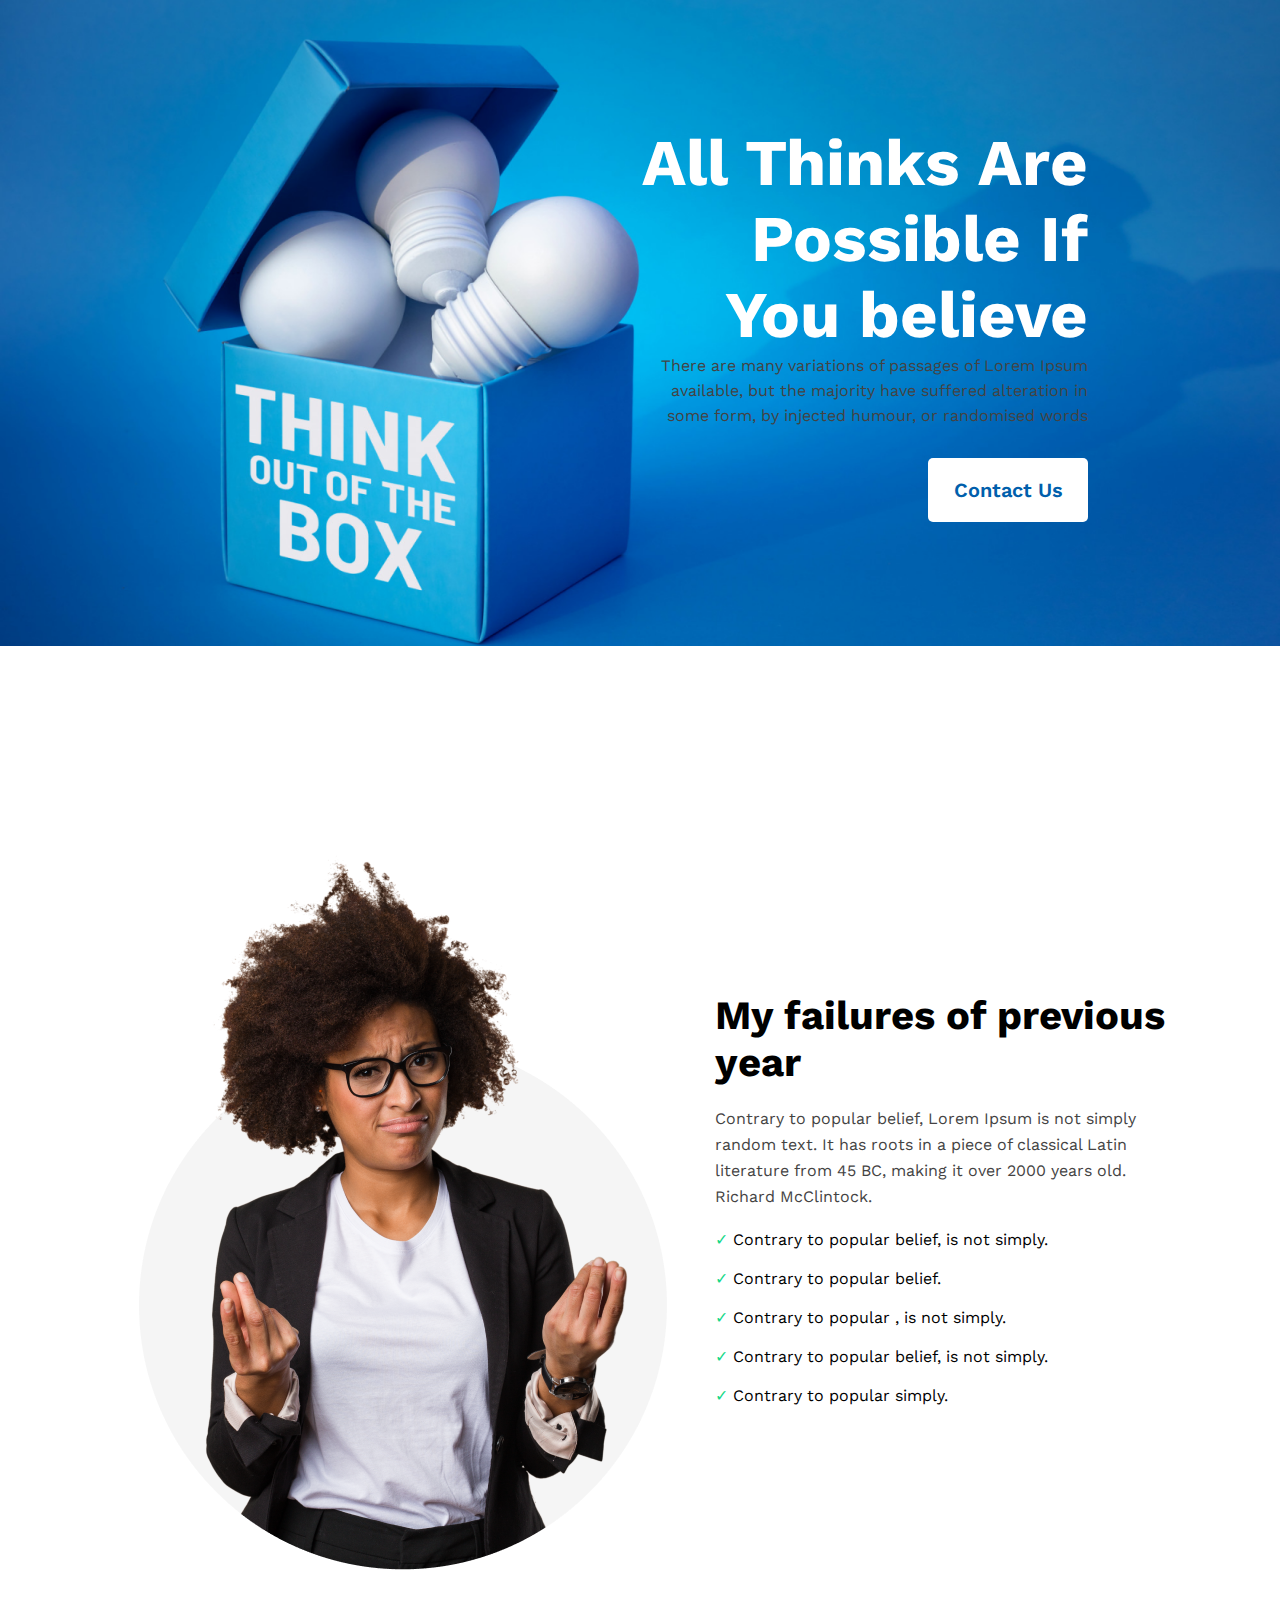
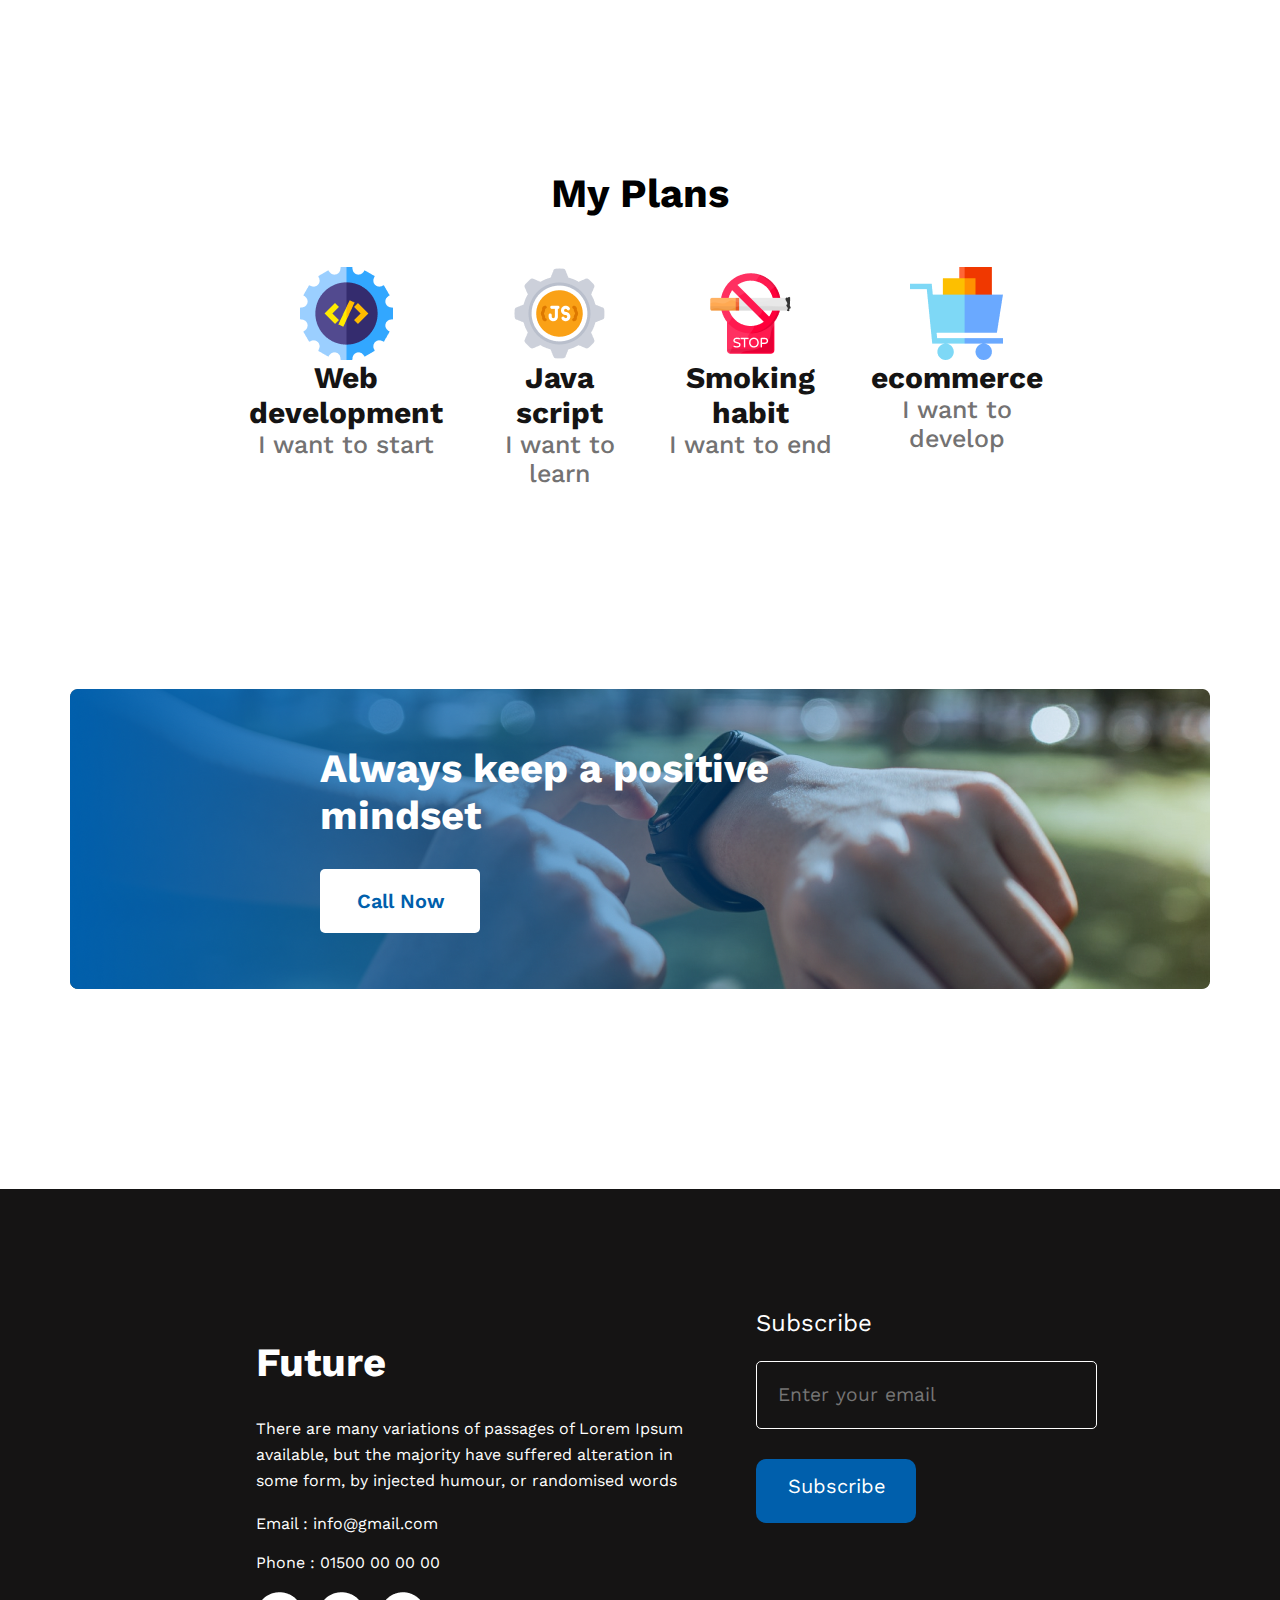
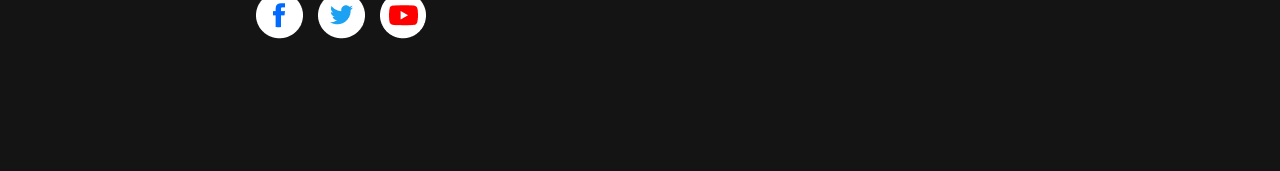
==== index.html @ 23d7544d "session completed" ====
<!DOCTYPE html>
<html lang="en">

<head>
    <meta charset="UTF-8">
    <meta http-equiv="X-UA-Compatible" content="IE=edge">
    <meta name="viewport" content="width=device-width, initial-scale=1.0">
    <title>Assignment</title>
    <link rel="stylesheet" href="styles/assignment1.css">
    <link rel="preconnect" href="https://fonts.googleapis.com">
    <link rel="preconnect" href="https://fonts.gstatic.com" crossorigin>
    <link href="https://fonts.googleapis.com/css2?family=Work+Sans:wght@400;700&display=swap" rel="stylesheet">
</head>

<body>
    <header>
        <!-- Banner part -->
        <section class="banner">
            <img src="Images/banner.png" width="100%">
            <div class="banner-group">
                <h1 class="banner-title">All Thinks Are Possible If You believe</h1>
                <p class="banner-description">There are many variations of passages of Lorem Ipsum
                    available, but the majority have suffered alteration in some
                    form, by injected humour, or randomised words </p>
                <button class="btn">Contact Us</button>
            </div>
        </section>


    </header>

    <main>
        <!-- Section named "My-failures-of-previous-year" -->
        <section class="My-failures-of-previous-year">
            <img src="person.png" alt="">
            <div class="section">
                <h1 class="section-title">My failures of previous year</h1>
                <p class="blog">Contrary to popular belief, Lorem Ipsum is not simply random text. It has roots
                    in a piece of
                    classical Latin literature from 45 BC, making it over
                    2000 years old. Richard McClintock.</p>
                <div class="description">
                    <p><span style="color:#16D887;">&#10003;</span> Contrary to popular belief, is not simply.</p>
                    <p><span style="color:#16D887;">&#10003;</span> Contrary to popular belief.</p>
                    <p><span style="color:#16D887;">&#10003;</span> Contrary to popular , is not simply.</p>
                    <p><span style="color:#16D887;">&#10003;</span> Contrary to popular belief, is not simply.</p>
                    <p><span style="color:#16D887;">&#10003;</span> Contrary to popular simply.</p>
                </div>
            </div>
        </section>

        <!-- Section named "My-Plans" -->
        <section class="My Plans">
            <h1 class="section-title-2">My Plans</h1>
            <div class="skill-container">
                <div class="skill">
                    <img class="icon" src="./icons/web.png" alt="">
                    <p class="skill-title">Web development</p>
                    <p class="skill-description">I want to start</p>
                </div>
                <div class="skill">
                    <img class="icon" src="./icons/js.png" alt="">
                    <p class="skill-title">Java script</p>
                    <p class="skill-description">I want to learn</p>
                </div>
                <div class="skill">
                    <img class="icon" src="./icons/smoke.png" alt="">
                    <p class="skill-title">Smoking habit</p>
                    <p class="skill-description">I want to end</p>
                </div>
                <div class="skill">
                    <img class="icon" src="./icons/ecom.png" alt="">
                    <p class="skill-title">ecommerce</p>
                    <p class="skill-description">I want to develop</p>
                </div>
            </div>
        </section>

        <!-- Last Section -->
        <section class="last-section">
            <img src="./watch.png" alt="">
            <img src="./gradient1.png" class="gradiant">
            <div class="last-section-group">
                <h1 class="last-title"> Always keep a positive mindset</h1>
                <button class="btn">Call Now</button>
            </div>
        </section>

        <!--Contact Section -->
        <section class="contact">
            <div>
                <h1 class="contact-title">Future</h1>
                <p class="blog-2">There are many variations of passages of Lorem Ipsum
                    available, but the majority have suffered alteration in some
                    form, by injected humour, or randomised words</p>
                <div class="description">
                    <p>Email : info@gmail.com</p>
                    <p>Phone : 01500 00 00 00</p>
                </div>
                <div class="icon-social">
                    <a href=""><img src="./icons/fb.png"></a>
                    <a href=""><img src="./icons/twitter.png"></a>
                    <a href=""><img src="./icons/youtube.png"></a>
                </div>
            </div>
            <div class="contact-form">
                <h2 style="font-weight: 400;">Subscribe</h2>
                <form action="">
                    <input type="text" placeholder="Enter your email">
                </form>
                <button class="btn-subscribe">Subscribe</button>

            </div>
        </section>
    </main>
    <footer>
    </footer>
</body>

</html>
---- styles/assignment1.css ----
/* Overall style */
* {
    margin: 0;
    font-family: 'Work Sans', sans-serif;
}

/* banner style */
.btn {
    background-color: #FFFFFF;
    width: 160px;
    height: 64px;
    border: 0px;
    border-radius: 5px;
    padding: 21px 25px 20px 26px;
    font-weight: 600;
    font-size: 20px;
    line-height: 23px;
    color: #005FAC;
    margin-top: 30px;
}

.banner {
    display: flex;
    /*show contents in the same line*/
    position: relative;
    align-items: center;
    margin-bottom: 200px;
}

.banner-group {
    position: absolute;
    text-align: right;
    width: 450px;
    right: 15%;
}

.banner-title {
    font-size: 65px;
    font-weight: 700px;
    font-style: bold;
    color: #FFFFFF;
}

.banner-description {
    color: #444343;
    font-weight: 26px;
    margin: bottom 20px;
    line-height: 25px;
}


/* My failure of previous year style */
.My-failures-of-previous-year {
    display: flex;
    /*show contents in the same line*/
    justify-content: center;
    align-items: center;
    margin-bottom: 200px;
}

.section {
    text-align: left;
    width: 450px;
    margin-left: 30px;

}

.section-title {
    font-size: 40px;
    font-weight: 700px;
    font-style: bold;
    margin-bottom: 20px;
}

.blog {
    color: #444343;
    font-weight: 400px;
    line-height: 26px;
}

.description>p {
    margin: 20px 0px;
}
.section-title-2 {
    font-size: 40px;
    font-weight: 700px;
    font-style: bold;
    text-align: center;
    margin-bottom: 50px;
}


/* Skill style */
.skill-container {
    display: flex;
    justify-content: space-around;
    gap: 20px;
    margin-left: 18%;
    margin-right: 18%;
}

.icon {
    display: block;
    margin-right: auto;
    margin-left: auto;
}

.skill-title {
    font-weight: 700;
    font-size: 30px;
    line-height: 35px;
    text-align: center;
    color: #151414;
}

.skill-description {
    font-weight: 500;
    font-size: 25px;
    line-height: 29px;
    text-align: center;
    color: #737272;
}


/* Last section style */
.last-section {
    display: flex;
    justify-content: center;
    align-items: center;
    margin-bottom: 200px;
    margin-top: 200px;

}

.last-section-group {
    position: absolute;
    left: 25%;
}

.last-title {
    font-size: 40px;
    font-weight: 700px;
    font-style: bold;
    text-align: left;
    left: 25%;
    line-height: 47px;
    width: 500px;
    color: #FFFFFF;
}

/* Image Blending */
.gradiant {
    background-image: cross-fade();
    position: absolute;
}


/* Contact Style */
.contact-title {
    font-size: 40px;
    font-weight: 700px;
    font-style: bold;
    text-align: left;
    left: 25%;
    line-height: 47px;
    width: 500px;
    color: #FFFFFF;
    padding-top: 150px;
    padding-bottom: 30px;
}

.contact {
    display: flex;
    justify-content: space-between;
    align-items: center;
    padding-right: 20%;
    padding-left: 20%;
    padding-bottom: 10%;
    background-color: #151414;
    color: white;

}

.blog-2 {
    font-weight: 400px;
    line-height: 26px;
    color: white;
    width: 450px;
}

.contact-form input {
    margin-top: 24px;

}

input {
    width: 160px;
    padding: 21px 158px 22px 21px;
    background-color: #151414;
    border: 1px solid #FFFFFF;
    border-radius: 5px;
    font-size: larger;
}

.btn-subscribe {
    background-color: #005FAC;
    width: 160px;
    height: 64px;
    border: 1px;
    border-radius: 10px;
    padding: 10px 25px 20px 26px;
    font-weight: 400;
    font-size: 20px;
    line-height: 23px;
    color: #FFFFFF;
    margin-top: 30px;
}

.icon-social a {
    margin-right: 10px;
}
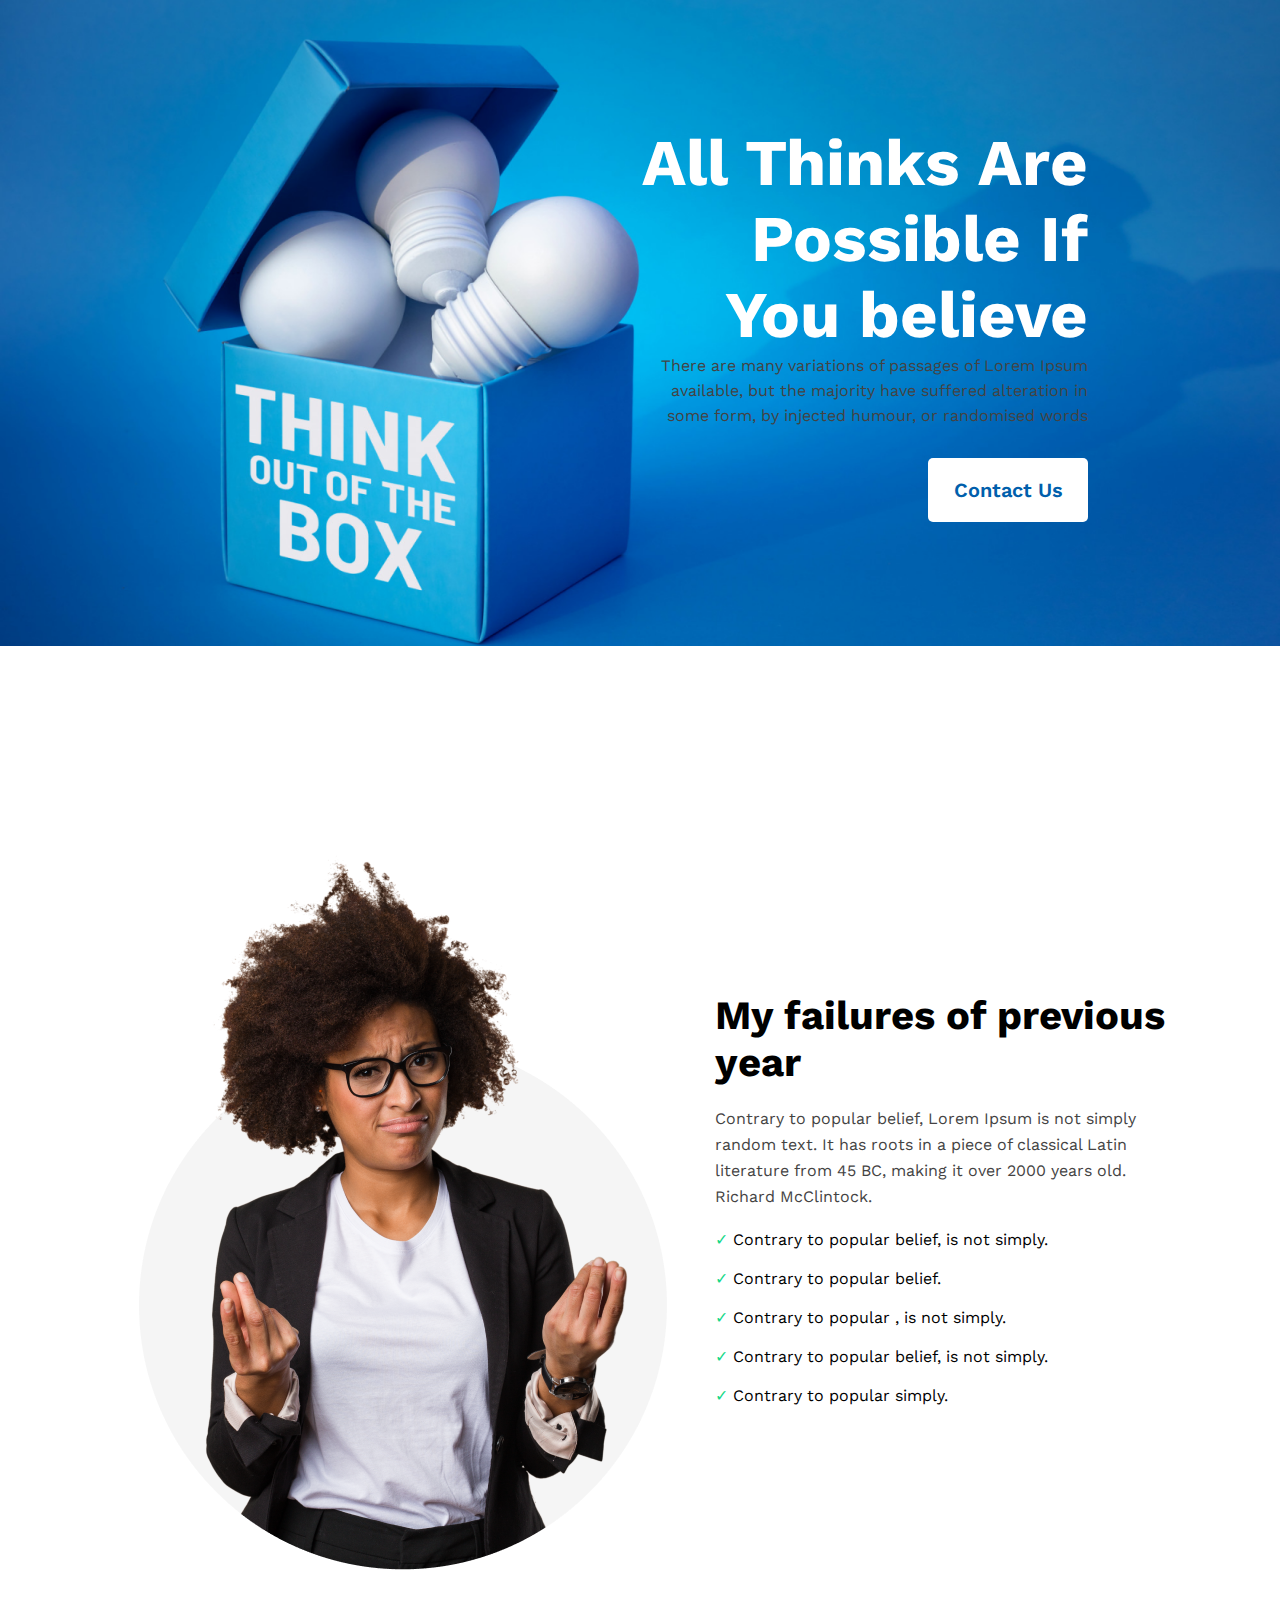
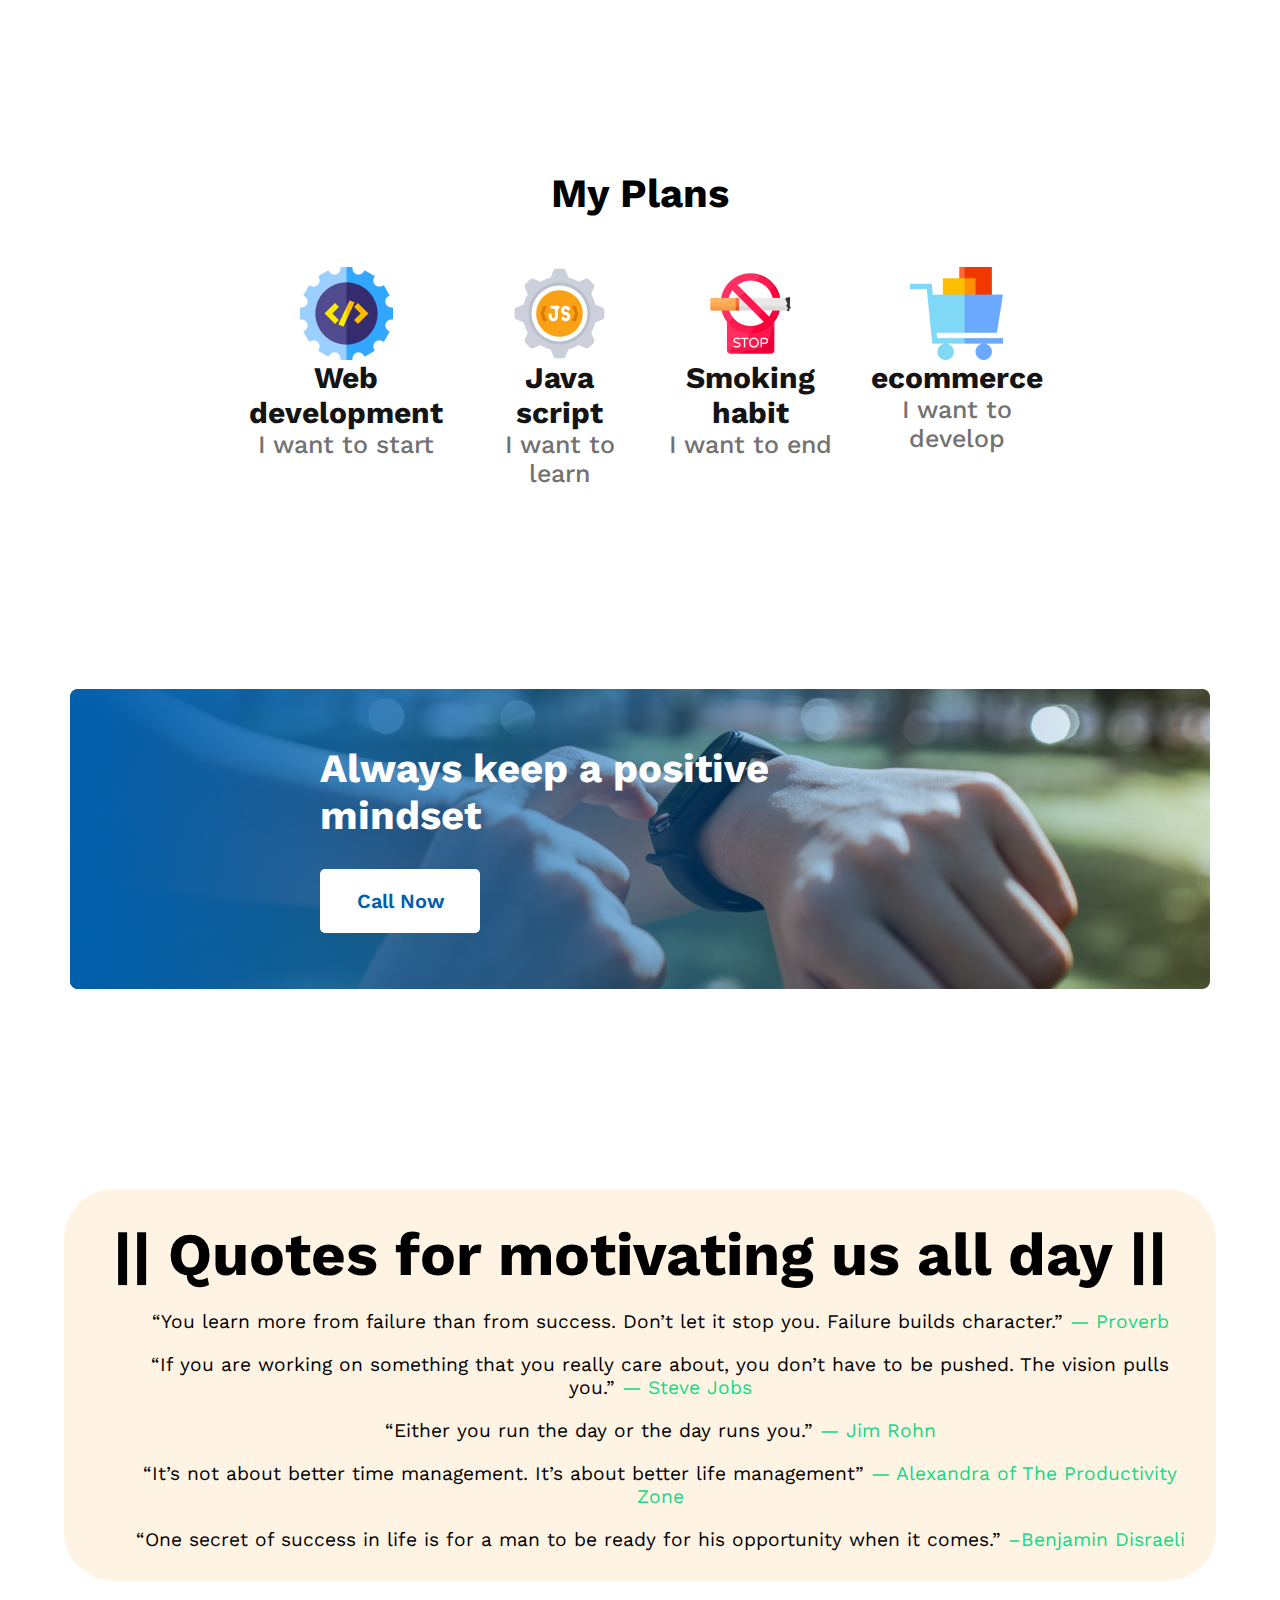
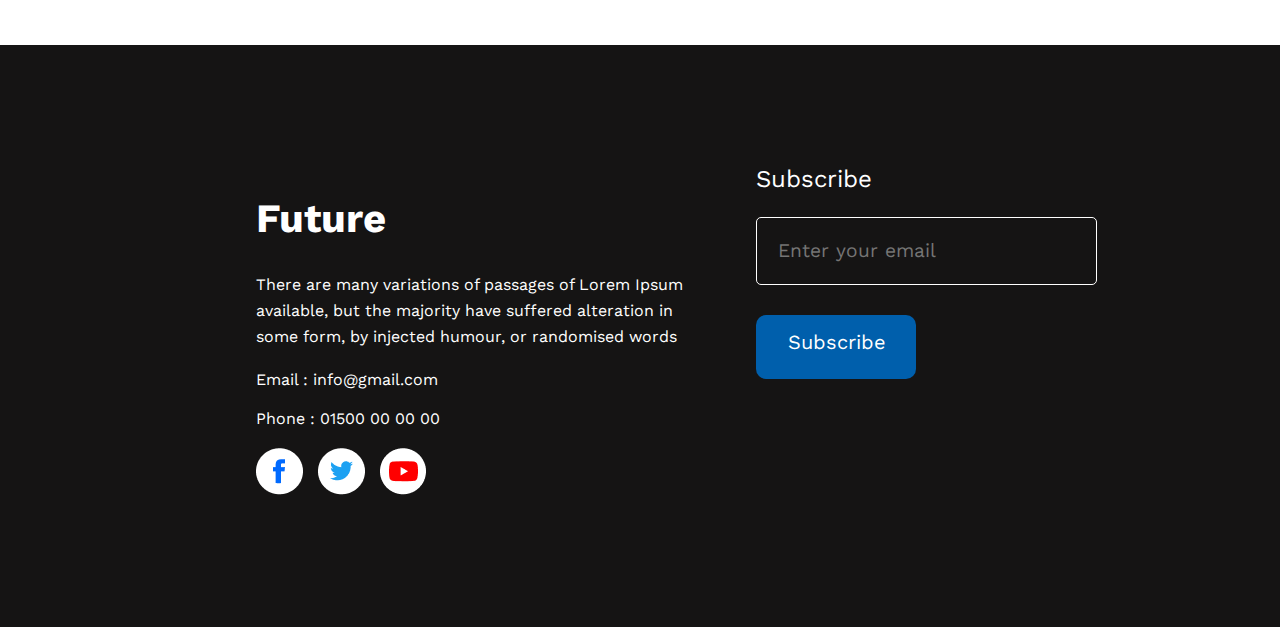
==== commit 63c29467: "new section added and completed" ====
--- a/index.html
+++ b/index.html
@@ -86,6 +86,18 @@
             </div>
         </section>
 
+        <!-- Motivation Section -->
+        <section class="motivation">
+            <h1 style="font-size:60px;">|| Quotes for motivating us all day ||</h1>
+            <ul type="none">
+                <li>“You learn more from failure than from success. Don’t let it stop you. Failure builds character.”<span style="color:#16D887"> — Proverb</span> </li>
+                <li>“If you are working on something that you really care about, you don’t have to be pushed. The vision pulls you.”<span style="color:#16D887"> — Steve Jobs</span></li>
+                <li>“Either you run the day or the day runs you.”<span style="color:#16D887"> — Jim Rohn</span></li>
+                <li>“It’s not about better time management. It’s about better life management” <span style="color:#16D887">— Alexandra of The Productivity Zone</span></li>
+                <li>“One secret of success in life is for a man to be ready for his opportunity when it comes.” <span style="color:#16D887">–Benjamin Disraeli</span> </li>
+            </ul>
+        </section>
+
         <!--Contact Section -->
         <section class="contact">
             <div>
--- a/styles/assignment1.css
+++ b/styles/assignment1.css
@@ -154,6 +154,20 @@
     position: absolute;
 }
 
+/* Motivation style */
+.motivation{
+    background-color: bisque;
+    margin: 5%;
+    padding: 30px;
+    border-radius: 50px;
+    text-align: center;
+    background-color: rgba(255, 235, 205, 0.562);
+}
+li{
+    margin-top: 20px;
+    font-size: larger;
+}
+
 
 /* Contact Style */
 .contact-title {
